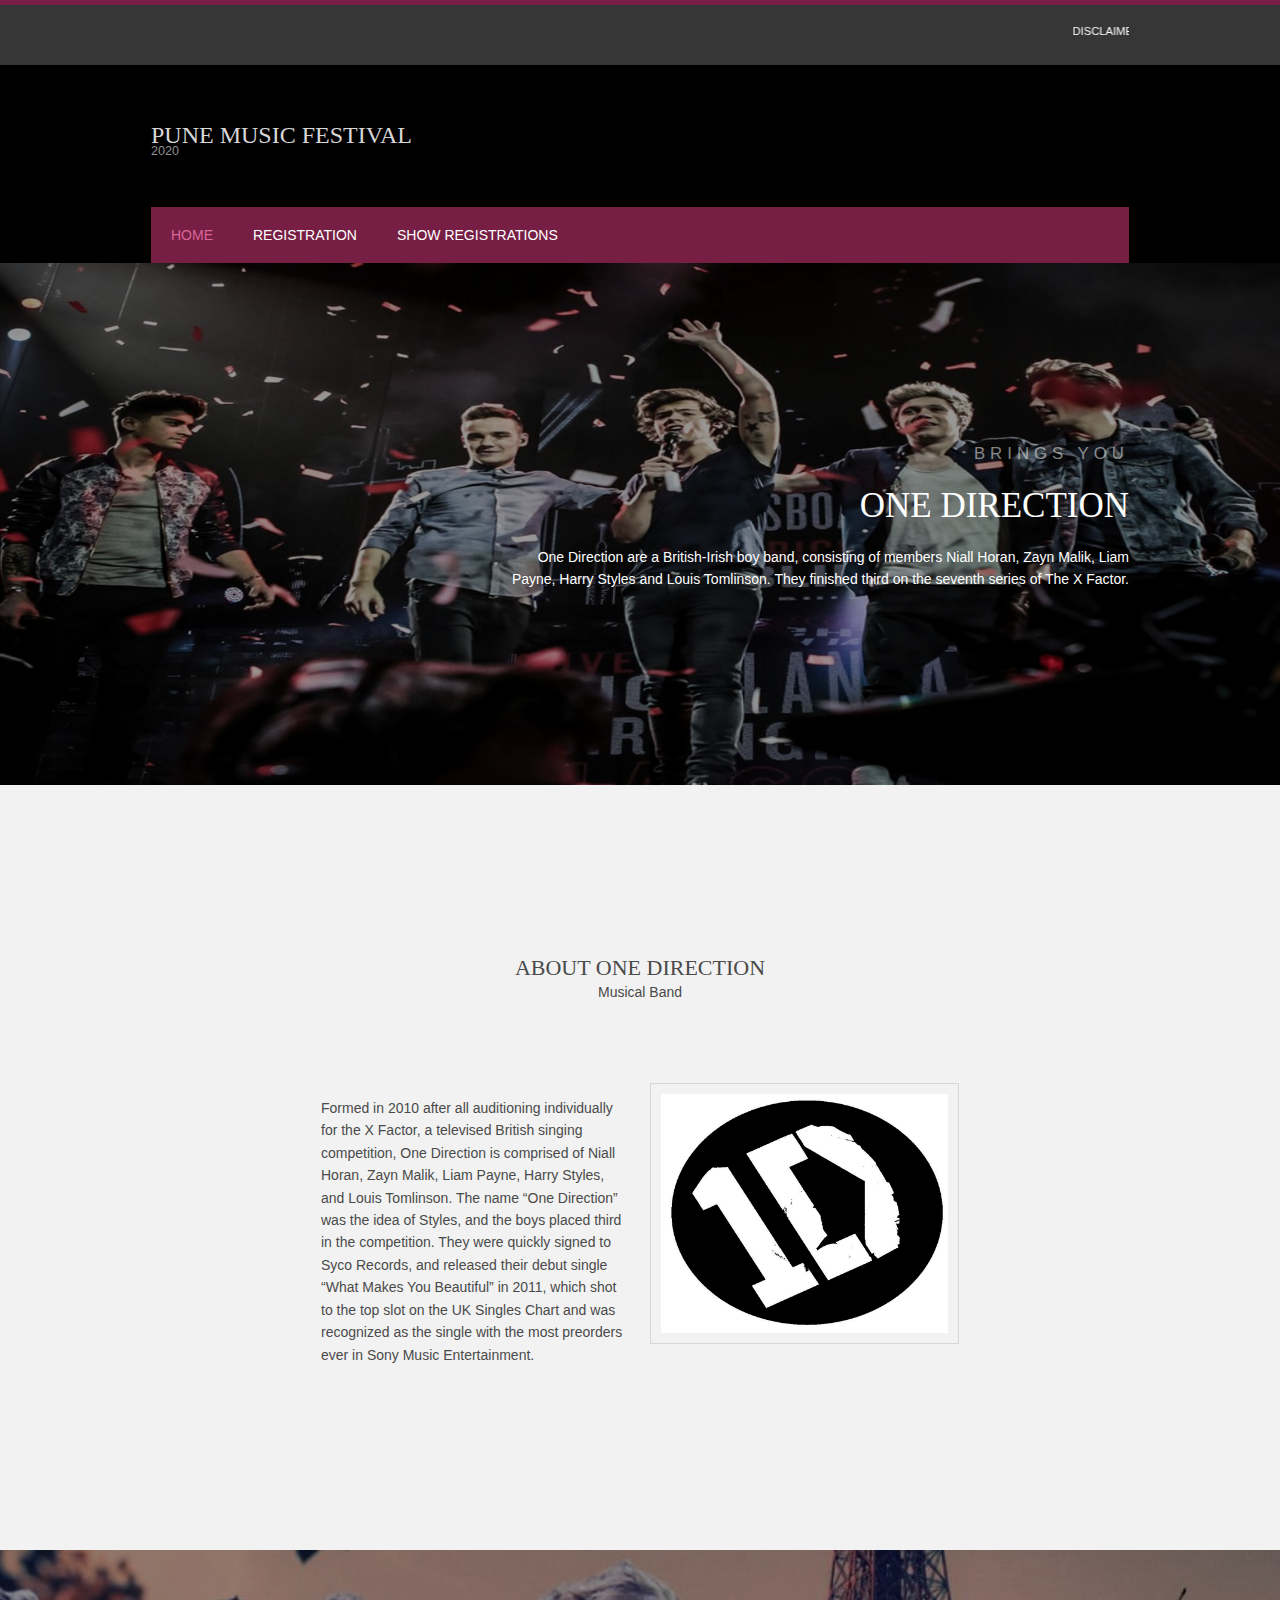
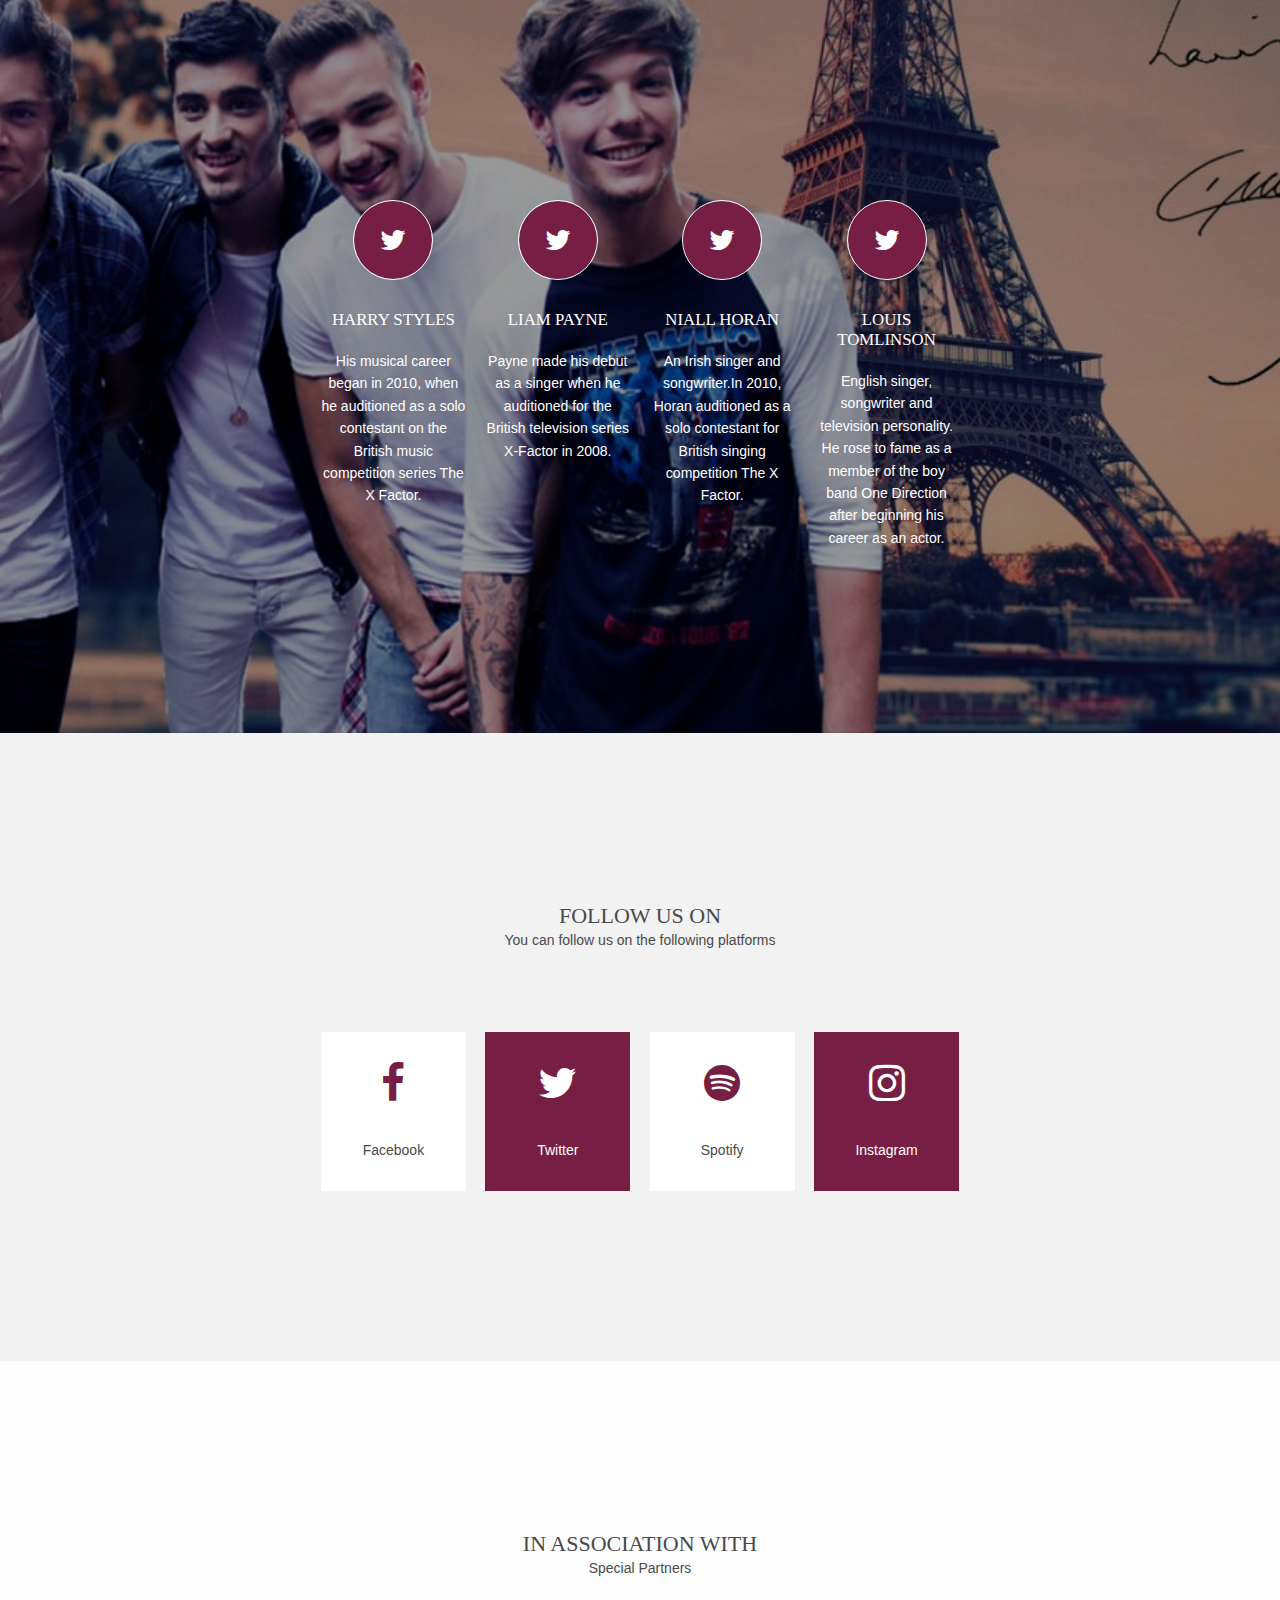
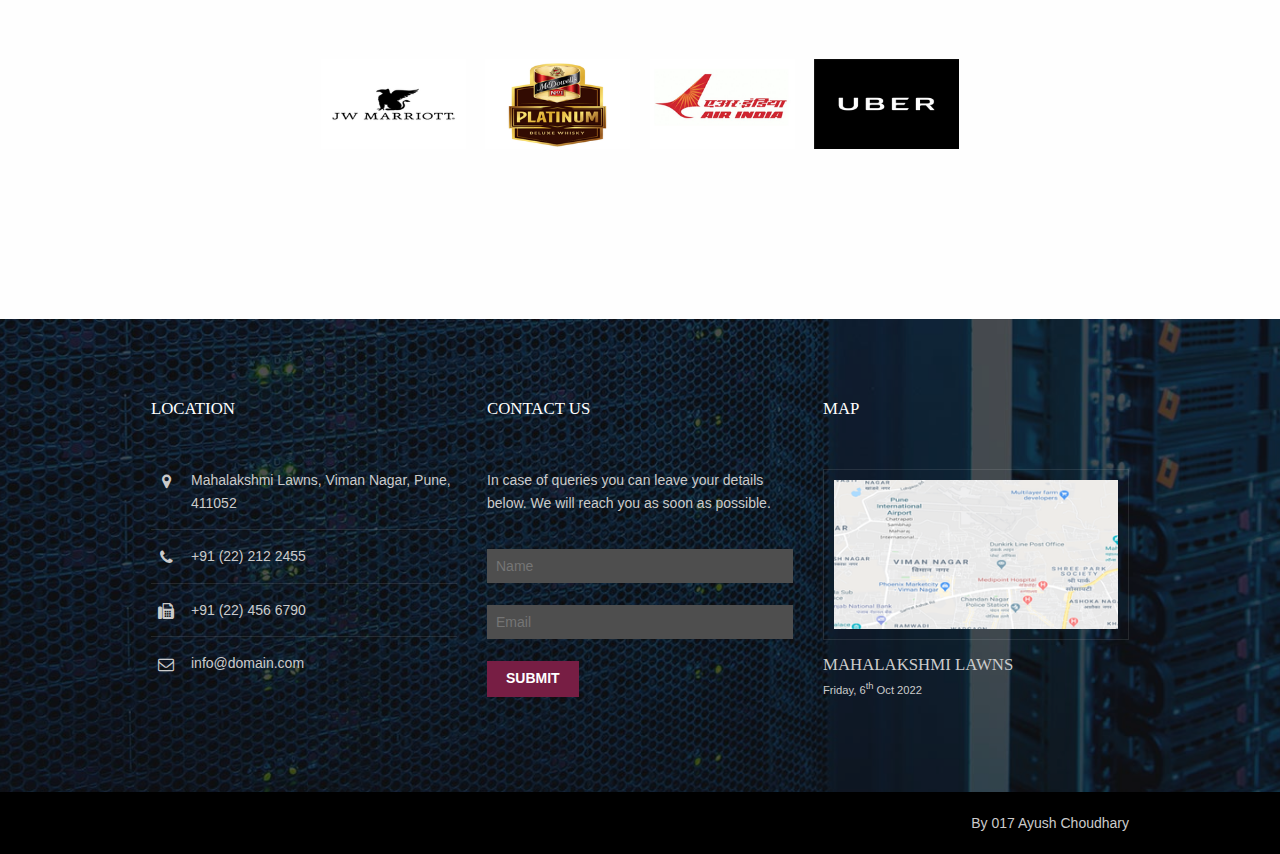
==== index.html @ a7604d1d "Initial commit" ====
<!DOCTYPE html>

<html lang="">
<head>
<title>Pune Music Festival 2020</title>
<meta charset="utf-8">
<meta name="viewport" content="width=device-width, initial-scale=1.0, maximum-scale=1.0, user-scalable=no">
<link href="layout/styles/layout.css" rel="stylesheet" type="text/css" media="all">
</head>
<body id="top">
<!-- ################################################################################################ -->
<!-- ################################################################################################ -->
<!-- ################################################################################################ -->
<div class="wrapper row0">
  <div id="topbar" class="hoc clear"> 
    <!-- ################################################################################################ -->
    <div >
      <p><marquee> Disclaimer: This website was made for Educational purpose only.</marquee></p>
    </div>
    <!-- ################################################################################################ -->
  </div>
</div>
<!-- ################################################################################################ -->
<!-- ################################################################################################ -->
<!-- ################################################################################################ -->
<div class="wrapper row1">
  <header id="header" class="hoc clear"> 
    <!-- ################################################################################################ -->
    <div id="logo" class="fl_left">
      <h1><a href="index.html">Pune Music Festival</a></h1>
      <p>2020</p>
      
    </div>
    <div id="quickinfo" class="fl_right"> </div>
      
    
    <!-- ################################################################################################ -->
  </header>
  <nav id="mainav" class="hoc clear"> 
    <!-- ################################################################################################ -->
    <ul class="clear">
      <li class="active"><a href="index.html">Home</a></li>
      <li><a  href="pages/registrations.html">Registration</a>
      </li>
      <li><a href="pages/showreg.html">Show Registrations</a></li>
    </ul>
    <!-- ################################################################################################ -->
  </nav>
</div>
<!-- ################################################################################################ -->
<!-- ################################################################################################ -->
<!-- ################################################################################################ -->
<div class="wrapper bgded overlay" style="background-image:url('images/demo/backgrounds/01.jpg');">
  <div id="pageintro" class="hoc clear"> 
    <!-- ################################################################################################ -->
    <article>
      <p>Brings you</p>
      <h3 class="heading">One Direction</h3>
      <p>One Direction are a British-Irish boy band, consisting of members Niall Horan, Zayn Malik, Liam Payne, Harry Styles and Louis Tomlinson. They finished third on the seventh series of The X Factor.</p>
    </article>
    <!-- ################################################################################################ -->
  </div>
</div>
<!-- ################################################################################################ -->
<!-- ################################################################################################ -->
<!-- ################################################################################################ -->
<div class="wrapper row3">
  <main class="hoc container clear"> 
    <!-- main body -->
    <!-- ################################################################################################ -->
    <div class="sectiontitle">
      <h6 class="heading">About One Direction</h6>
      <p>Musical Band</p>
    </div>
    <div class="group">
      <div class="one_half first">
        <p>Formed in 2010 after all auditioning individually for the X Factor, a televised British singing competition, One Direction is comprised of Niall Horan, Zayn Malik, Liam Payne, Harry Styles, and Louis Tomlinson. The name “One Direction” was the idea of Styles, and the boys placed third in the competition. They were quickly signed to Syco Records, and released their debut single “What Makes You Beautiful” in 2011, which shot to the top slot on the UK Singles Chart and was recognized as the single with the most preorders ever in Sony Music Entertainment.</p>
      </div>
      <div class="one_half"><img class="inspace-10 borderedbox" src="images/demo/1Dlogo.png" alt=""></div>
    </div>
      
    <!-- ################################################################################################ -->
    <!-- / main body -->
    <div class="clear"></div>
  </main>
</div>
<!-- ################################################################################################ -->
<!-- ################################################################################################ -->
<!-- ################################################################################################ -->
<div class="wrapper bgded overlay" style="background-image:url('images/demo/backgrounds/02.jpg');">
  <section class="hoc container clear"> 
    <!-- ################################################################################################ -->
    <div class="sectiontitle">
      <h6 class="heading">  </h6>
    </div>
    <ul class="nospace group center">
      <li class="one_quarter first">
        <article><a href="https://twitter.com/Harry_Styles" target="_blank"><i class="icon btmspace-30 fa fa-twitter"></i></a>
          <h6 class="heading font-x1">Harry Styles</h6>
          <p>His musical career began in 2010, when he auditioned as a solo contestant on the British music competition series The X Factor.</p>
        </article>
      </li>
      <li class="one_quarter">
        <article><a href="https://twitter.com/LiamPayne" target="_blank"><i class="icon btmspace-30 fa fa-twitter"></i></a>
          <h6 class="heading font-x1">Liam Payne</h6>
          <p>Payne made his debut as a singer when he auditioned for the British television series X-Factor in 2008.</p>
        </article>
      </li>
      <li class="one_quarter">
        <article><a href="https://twitter.com/NiallOfficial" target="_blank"><i class="icon btmspace-30 fa fa-twitter"></i></a>
          <h6 class="heading font-x1">Niall Horan</h6>
          <p>An Irish singer and songwriter.In 2010, Horan auditioned as a solo contestant for British singing competition The X Factor.</p>
        </article>
      </li>
      <li class="one_quarter">
        <article><a href="https://twitter.com/Louis_Tomlinson" target="_blank"><i class="icon btmspace-30 fa fa-twitter"></i></a>
          <h6 class="heading font-x1">Louis Tomlinson</h6>
          <p>English singer, songwriter and television personality. He rose to fame as a member of the boy band One Direction after beginning his career as an actor.</p>
        </article>
      </li>
    </ul>
    <!-- ################################################################################################ -->
  </section>
</div>
<!-- ################################################################################################ -->
<!-- ################################################################################################ -->
<!-- ################################################################################################ -->
<div class="wrapper row3">
  <section class="hoc container clear"> 
    <!-- ################################################################################################ -->
    <div class="sectiontitle">
      <h6 class="heading">Follow Us On</h6>
      <p>You can follow us on the following platforms</p>
    </div>
    <ul class="nospace group services">
      <li class="one_quarter first">
        <article class="inverse"><a href="https://www.facebook.com/onedirectionmusic/" target="_blank"><i class="fa fa-3x fa-facebook"></i></a>
          <h6 class="heading font-x1"><a href="#"> </a></h6>
          <p>Facebook</p>
        </article>
      </li>
      <li class="one_quarter">
        <article><a href="https://twitter.com/onedirection" target="_blank"><i class="fa fa-3x fa-twitter"></i></a>
          <h6 class="heading font-x1"><a href="#"> </a></h6>
          <p>Twitter</p>
        </article>
      </li>
      <li class="one_quarter">
        <article class="inverse"><a href="https://open.spotify.com/artist/4AK6F7OLvEQ5QYCBNiQWHq" target="_blank"><i class="fa fa-3x fa-spotify"></i></a>
          <h6 class="heading font-x1"><a href="#"> </a></h6>
          <p>Spotify</p>
        </article>
      </li>
      <li class="one_quarter">
        <article><a href="https://www.instagram.com/onedirection/" target="_blank"><i class="fa fa-3x fa-instagram"></i></a>
          <h6 class="heading font-x1"><a href="#"> </a></h6>
          <p>Instagram</p>
        </article>
      </li>
    </ul>
    <!-- ################################################################################################ -->
  </section>
</div>
<!-- ################################################################################################ -->
<!-- ################################################################################################ -->
<!-- ################################################################################################ -->
<div class="wrapper row2">
  <figure class="hoc container clear"> 
    <!-- ################################################################################################ -->
    <figcaption class="sectiontitle">
      <h6 class="heading">In Association With</h6>
      <p>Special Partners</p>
    </figcaption>
    <ul class="nospace group">
      <li class="one_quarter first"><a href="https://www.marriott.com/default.mi" target="_blank"><img src="images/demo/jw.png" alt=""></a></li>
      <li class="one_quarter"><a href="https://www.diageoindia.com/brands/brand-profiles/mcdowell-s-no-1/" target="_blank"><img src="images/demo/mcd.png" alt=""></a></li>
      <li class="one_quarter"><a href="http://www.airindia.in/" target="_blank"><img src="images/demo/air.png" alt=""></a></li>
      <li class="one_quarter"><a href="https://www.uber.com/in/en/" target="_blank"><img src="images/demo/uber.png" alt=""></a></li>
    </ul>
    <!-- ################################################################################################ -->
  </figure>
</div>
<!-- ################################################################################################ -->
<!-- ################################################################################################ -->
<!-- ################################################################################################ -->
<div class="wrapper row4 bgded overlay" style="background-image:url('images/demo/backgrounds/03.jpg');">
  <footer id="footer" class="hoc clear"> 
    <!-- ################################################################################################ -->
    <div class="one_third first">
      <h6 class="heading">Location</h6>
      <ul class="nospace btmspace-30 linklist contact">
        <li><i class="fa fa-map-marker"></i>
          <address>
          Mahalakshmi Lawns, Viman Nagar, Pune, 411052
          </address>
        </li>
        <li><i class="fa fa-phone"></i> +91 (22) 212 2455</li>
        <li><i class="fa fa-fax"></i> +91 (22) 456 6790</li>
        <li><i class="fa fa-envelope-o"></i> info@domain.com</li>
      </ul>
    </div>
    <div class="one_third">
      <h6 class="heading">Contact Us</h6>
      <p class="nospace btmspace-30">In case of queries you can leave your details below. We will reach you as soon as possible.</p>
      <form method="post" action="#">
        <fieldset>
          <legend>Newsletter:</legend>
          <input class="btmspace-15" type="text" value="" placeholder="Name">
          <input class="btmspace-15" type="text" value="" placeholder="Email">
          <button type="submit" value="submit">Submit</button>
        </fieldset>
      </form>
    </div>
    <div class="one_third">
      <h6 class="heading">Map</h6>

      <figure><a href="https://goo.gl/maps/NwSDsYPN89PjgBsy9" target="_blank"><img class="borderedbox inspace-10 btmspace-15" src="images/demo/map.png" alt=""></a>
        <figcaption>
          <h6 class="nospace font-x1"><a>Mahalakshmi Lawns</a></h6>
          <time class="font-xs block btmspace-10" datetime="2022-10-06">Friday, 6<sup>th</sup> Oct 2022</time>
        </figcaption>
      </figure>
    </div>
    <!-- ################################################################################################ -->
  </footer>
</div>
<!-- ################################################################################################ -->
<!-- ################################################################################################ -->
<!-- ################################################################################################ -->
<div class="wrapper row5">
  <div id="copyright" class="hoc clear"> 
    <!-- ################################################################################################ -->

    <p class="fl_right">By <a target="_blank" href="http://www.github.com/ayushchy" title="GitHub">017 Ayush Choudhary</a></p>
    <!-- ################################################################################################ -->
  </div>
</div>
<!-- ################################################################################################ -->
<!-- ################################################################################################ -->
<!-- ################################################################################################ -->
<a id="backtotop" href="#top"><i class="fa fa-chevron-up"></i></a>

<!-- JAVASCRIPTS  USED -->
<script src="layout/scripts/jquery.min.js"></script>
<script src="layout/scripts/jquery.backtotop.js"></script>
<script src="layout/scripts/jquery.mobilemenu.js"></script>
<script src="../layout/scripts/table.js"></script>


</body>
</html>
---- layout/styles/layout.css ----
@charset "utf-8";


@import url("font-awesome.min.css");
@import url("framework.css");


.row0{border-top:5px solid;}
.row1, .row1 a{}
.row2, .row2 a{}
.row3, .row3 a{}
.row4, .row4 a{}
.row5, .row5 a{}



#topbar{padding:15px 0; font-size:.8rem; text-transform:uppercase;}

#topbar *{margin:0; padding:0; list-style:none;}
#topbar ul li{display:inline-block; margin-right:10px; padding-right:15px; border-right:1px solid;}
#topbar ul li:last-child{margin-right:0; padding-right:0; border-right:none;}
#topbar i{margin:0 5px 0 0; line-height:normal;}



#header{padding:50px 0;}

#header #logo *{margin:0; padding:0; line-height:1;}
#header #logo h1{margin-top:8px; font-size:24px;}
#header #logo p{margin-top:-2px; font-size:.9rem; text-transform:lowercase;}

#header #quickinfo{font-size:.8rem; text-transform:uppercase;}
#header #quickinfo li{margin-right:50px;}
#header #quickinfo li:last-child{margin-right:0;}
#header #quickinfo strong{display:block; margin:0 0 -5px 0; padding:0; font-size:.9rem;}
#header #quickinfo br{display:none;}



#pageintro{padding:180px 0; text-align:right;}

#pageintro article{display:block; float:right; max-width:65%;}
#pageintro .heading{margin-bottom:20px; font-size:2.5rem;}
#pageintro p:first-of-type{margin:0 0 20px 0; text-transform:uppercase; font-size:1.2rem; letter-spacing:5px;}
#pageintro footer{margin-top:50px;}




.container{padding:80px 0;}


.container .content{}

.sectiontitle{display:block; max-width:60%; margin:0 auto 80px; text-align:center;}
.sectiontitle *{margin:0;}

.services{text-align:center;}
.services li article{padding:30px 20px;}
.services li article *{margin:0; padding:0;}
.services li article i{margin-bottom:20px;}
.services li article .heading{margin-bottom:15px; font-size:1.2rem;}

#comments ul{margin:0 0 40px 0; padding:0; list-style:none;}
#comments li{margin:0 0 10px 0; padding:15px;}
#comments .avatar{float:right; margin:0 0 10px 10px; padding:3px; border:1px solid;}
#comments address{font-weight:bold;}
#comments time{font-size:smaller;}
#comments .comcont{display:block; margin:0; padding:0;}
#comments .comcont p{margin:10px 5px 10px 0; padding:0;}

#comments form{display:block; width:100%;}
#comments input, #comments textarea{width:100%; padding:10px; border:1px solid;}
#comments textarea{overflow:auto;}
#comments div{margin-bottom:15px;}
#comments input[type="submit"], #comments input[type="reset"]{display:inline-block; width:auto; min-width:150px; margin:0; padding:8px 5px; cursor:pointer;}


.container .sidebar{}

.sidebar .sdb_holder{margin-bottom:50px;}
.sidebar .sdb_holder:last-child{margin-bottom:0;}




#footer{padding:80px 0;}

#footer .heading{margin-bottom:50px; font-size:1.2rem;}

#footer .linklist li{display:block; margin-bottom:15px; padding:0 0 15px 0; border-bottom:1px solid;}
#footer .linklist li:last-child{margin:0; padding:0; border:none;}
#footer .linklist li::before, #footer .linklist li::after{display:table; content:"";}
#footer .linklist li, #footer .linklist li::after{clear:both;}

#footer .contact{}
#footer .contact.linklist li, #footer .contact.linklist li:last-child{position:relative; padding-left:40px;}
#footer .contact li *{margin:0; padding:0; line-height:1.6;}
#footer .contact li i{display:block; position:absolute; top:0; left:0; width:30px; font-size:16px; text-align:center;}

#footer input, #footer button{border:1px solid;}
#footer input{display:block; width:100%; padding:8px;}
#footer button{padding:8px 18px 10px; text-transform:uppercase; font-weight:700; cursor:pointer;}



#copyright{padding:20px 0;}
#copyright *{margin:0; padding:0;}



*, *::before, *::after{transition:all .3s ease-in-out;}
#mainav form *{transition:none !important;}





nav ul, nav ol{margin:0; padding:0; list-style:none;}

#mainav, #breadcrumb, .sidebar nav{line-height:normal;}
#mainav .drop::after, #mainav li li .drop::after, #breadcrumb li a::after, .sidebar nav a::after{position:absolute; font-family:"FontAwesome"; font-size:10px; line-height:10px;}


#mainav{}
#mainav ul{text-transform:uppercase;}
#mainav ul ul{z-index:9999; position:absolute; width:180px; text-transform:none; text-align:left;}
#mainav ul ul ul{left:180px; top:0;}
#mainav li{display:block; float:left; position:relative; margin:0; padding:0;}
#mainav li:last-child{margin-right:0;}
#mainav li li{width:100%; margin:0;}
#mainav li a{display:block; padding:20px;}
#mainav li li a{border:solid; border-width:0 0 1px 0;}
#mainav .drop{padding-left:15px;}
#mainav li li a, #mainav li li .drop{display:block; margin:0; padding:10px 15px;}
#mainav .drop::after, #mainav li li .drop::after{content:"\f0d7";}
#mainav .drop::after{top:25px; left:5px;}
#mainav li li .drop::after{top:15px; left:5px;}
#mainav ul ul{visibility:hidden; opacity:0;}
#mainav ul li:hover > ul{visibility:visible; opacity:1;}

#mainav form{display:none; margin:0; padding:0;}
#mainav form select, #mainav form select option{display:block; cursor:pointer; outline:none;}
#mainav form select{width:100%; padding:5px; border:none;}
#mainav form select option{margin:5px; padding:0; border:none;}


#breadcrumb{padding:120px 0 30px;}
#breadcrumb ul{margin:0 0 30px 0; padding:0 0 8px 0; list-style:none; text-transform:uppercase; border-bottom:1px solid;}
#breadcrumb li{display:inline-block; margin:0 6px 0 0; padding:0;}
#breadcrumb li a{display:block; position:relative; margin:0; padding:0 12px 0 0; font-size:12px;}
#breadcrumb li a::after{top:3px; right:0; content:"\f101";}
#breadcrumb li:last-child a{margin:0; padding:0; font-weight:700;}
#breadcrumb li:last-child a::after{display:none;}
#breadcrumb .heading{margin:0; font-size:2rem;}


.sidebar nav{display:block; width:100%;}
.sidebar nav li{margin:0 0 3px 0; padding:0;}
.sidebar nav a{display:block; position:relative; margin:0; padding:5px 10px 5px 15px; text-decoration:none; border:solid; border-width:0 0 1px 0;}
.sidebar nav a::after{top:9px; left:5px; content:"\f101";}
.sidebar nav ul ul a{padding-left:35px;}
.sidebar nav ul ul a::after{left:25px;}
.sidebar nav ul ul ul a{padding-left:55px;}
.sidebar nav ul ul ul a::after{left:45px;}


.pagination{display:block; width:100%; text-align:center; clear:both;}
.pagination li{display:inline-block; margin:0 2px 0 0;}
.pagination li:last-child{margin-right:0;}
.pagination a, .pagination strong{display:block; padding:8px 11px; border:1px solid; background-clip:padding-box; font-weight:normal;}


#backtotop{z-index:999; display:inline-block; position:fixed; visibility:hidden; bottom:20px; right:20px; width:36px; height:36px; line-height:36px; font-size:16px; text-align:center; opacity:.2;}
#backtotop i{display:block; width:100%; height:100%; line-height:inherit;}
#backtotop.visible{visibility:visible; opacity:.5;}
#backtotop:hover{opacity:1;}



table, th, td{border:1px solid; border-collapse:collapse; vertical-align:top;}
table, th{table-layout:auto;}
table{width:100%; margin-bottom:15px;}
th, td{padding:5px 8px;}
td{border-width:0 1px;}



#gallery{display:block; width:100%; margin-bottom:50px;}
#gallery figure figcaption{display:block; width:100%; clear:both;}
#gallery li{margin-bottom:30px;}






body{color:#4A4A4A; background-color:#FFFFFF;}
a{color:#771E44;}
a:active, a:focus{background:transparent;}
hr, .borderedbox{border-color:#D7D7D7;}
label span{color:#FF0000; background-color:inherit;}
input:focus, textarea:focus, *:required:focus{border-color:#771E44;}
.overlay{color:#FFFFFF; background-color:inherit;}
.overlay::after{color:inherit; background-color:rgba(0,0,0,.4);}

.btn, .btn.inverse:hover{color:#FFFFFF; background-color:#771E44; border-color:#771E44;}
.btn:hover, .btn.inverse{color:inherit; background-color:transparent; border-color:inherit;}

.icon{color:#FFFFFF; background-color:#771E44; border-color:inherit;}
.icon:hover{color:#771E44; background-color:#FFFFFF;}



.row0, .row0 a{color:#FFFFFF; background-color:#363636;}
.row0{border-color:#771E44;}
.row1{color:#8F8F8F; background-color:#000000;}
.row2{color:#4A4A4A; background-color:#FEFEFE;}
.row3{color:#4A4A4A; background-color:#F2F2F2;}
.row4, .row4 a{color:#CBCBCB;}
.row5, .row5 a{color:#CBCBCB; background-color:#000000;}



#topbar, #topbar ul li{border-color:rgba(255,255,255,.2);}
#topbar > div:last-of-type li:first-child a{color:#DA6798;}


#header a{color:inherit;}
#header #logo a{color:#D7D7D7;}



#pageintro p:first-of-type{color:rgba(255,255,255,.5);}


.services li article, .services li .inverse:hover{color:#FFFFFF; background-color:#771E44;}
.services li article a, .services li .inverse:hover > a{color:inherit;}
.services li article:hover, .services li .inverse{color:inherit; background-color:#FFFFFF;}
.services li article:hover > a, .services li .inverse > a{color:#771E44;}



#footer .heading{color:#FFFFFF;}
#footer hr, #footer .borderedbox, #footer .linklist li{border-color:rgba(255,255,255,.1);}

#footer input, #footer button{border-color:transparent;}
#footer input{color:#FFFFFF; background-color:#4E4E4E;}
#footer input:focus{border-color:#771E44;}
#footer button{color:#FFFFFF; background-color:#771E44;}



#mainav{color:#FFFFFF; background-color:#771E44;}
#mainav li a{color:inherit;}
#mainav .active a, #mainav a:hover, #mainav li:hover > a{color:#DA6798; background-color:inherit;}
#mainav li li a, #mainav .active li a{color:#FFFFFF; background-color:rgba(119,30,68,.5);/* #771E44 */ border-color:#771E44;}
#mainav li li:hover > a, #mainav .active .active > a{color:#FFFFFF; background-color:#771E44;}
#mainav form select{color:#FFFFFF; background-color:#000000;}

#breadcrumb ul{border-color:rgba(255,255,255,.1);}
#breadcrumb a{color:rgba(255,255,255,.6); background-color:inherit;}
#breadcrumb li:last-child a{}

.container .sidebar nav a{color:inherit; border-color:#D7D7D7;}
.container .sidebar nav a:hover{color:#771E44;}

.pagination a, .pagination strong{border-color:#D7D7D7;}
.pagination .current *{color:#FFFFFF; background-color:#771E44;}

#backtotop{color:#FFFFFF; background-color:#771E44;}



table, th, td, #comments .avatar, #comments input, #comments textarea{border-color:#D7D7D7;}
#comments input:focus, #comments textarea:focus, #comments *:required:focus{border-color:#771E44;}
th{color:#FFFFFF; background-color:#373737;}
tr, #comments li, #comments input[type="submit"], #comments input[type="reset"]{color:inherit; background-color:#FBFBFB;}
tr:nth-child(even), #comments li:nth-child(even){color:inherit; background-color:#F7F7F7;}
table a, #comments a{background-color:inherit;}





@-ms-viewport{width:device-width;}



@media screen and (min-width:978px){
	.hoc{max-width:978px;}
}



@media screen and (max-width:900px){
	.hoc{max-width:90%;}

	#topbar{}

	#header{}

	#mainav{padding:15px;}
	#mainav ul{display:none;}
	#mainav form{display:block;}

	#breadcrumb{}

	.container{}
	#comments input[type="reset"]{margin-top:10px;}
	.pagination li{display:inline-block; margin:0 5px 5px 0;}

	#footer{}

	#copyright{}
	#copyright p:first-of-type{margin-bottom:10px;}
}


@media screen and (max-width:750px){
	.imgl, .imgr{display:inline-block; float:none; margin:0 0 10px 0;}
	.fl_left, .fl_right{display:block; float:none;}
	.one_half, .one_third, .two_third, .one_quarter, .two_quarter, .three_quarter{display:block; float:none; width:auto; margin:0 0 30px 0; padding:0;}
	.group .group > *:last-child, .clear .clear > *:last-child, .clear .group > *:last-child, .group .clear > *:last-child{margin-bottom:0;}/* Experimental - Needs more testing in different situations, stops double margin when stacking */

	#topbar{text-align:center;}
	#topbar > div:first-of-type > ul{margin-bottom:15px;}

	#header{text-align:center;}
	#header #logo{margin:0 0 30px 0;}

	#pageintro{padding:120px 0;}
	#pageintro article{max-width:none; text-align:left;}

	.sectiontitle{max-width:none; text-align:left;}

	#footer{padding-bottom:50px;}/* Not needed, just looks better */
}


@media screen and (max-width:450px){
	#topbar ul li{margin:2px; padding-right:0; border-right:none;}
}



@media screen and (max-width:650px){
	.scrollable{display:block; width:100%; margin:0 0 30px 0; padding:0 0 15px 0; overflow:auto; overflow-x:scroll;}
	.scrollable table{margin:0; padding:0; white-space:nowrap;}

	.inline li{display:block; margin-bottom:10px;}
	.pushright li{margin-right:0;}

	.font-x2{font-size:1.4rem;}
	.font-x3{font-size:1.6rem;}

	#header #quickinfo li{display:block; margin-right:0;}
}



* {box-sizing: border-box}


.container {
  padding: 170px;
}


input[type=text], input[type=text] {
  width: 50%;
  padding: 15px;
  margin: 5px 0 22px 0;
  display: inline-block;
  border: none;
  background: #f1f1f1;
}

input[type=text]:focus, input[type=text]:focus {
  background-color: #ddd;
  outline: none;
}


hr {
  border: 1px solid #f1f1f1;
  margin-bottom: 25px;
}

.registerbtn {
  background-color: #4CAF50;
  color: white;
  padding: 16px 20px;
  margin: 8px 0;
  border: none;
  cursor: pointer;
  width: 50%;
  opacity: 0.9;
}

.registerbtn:hover {
  opacity:1;
}
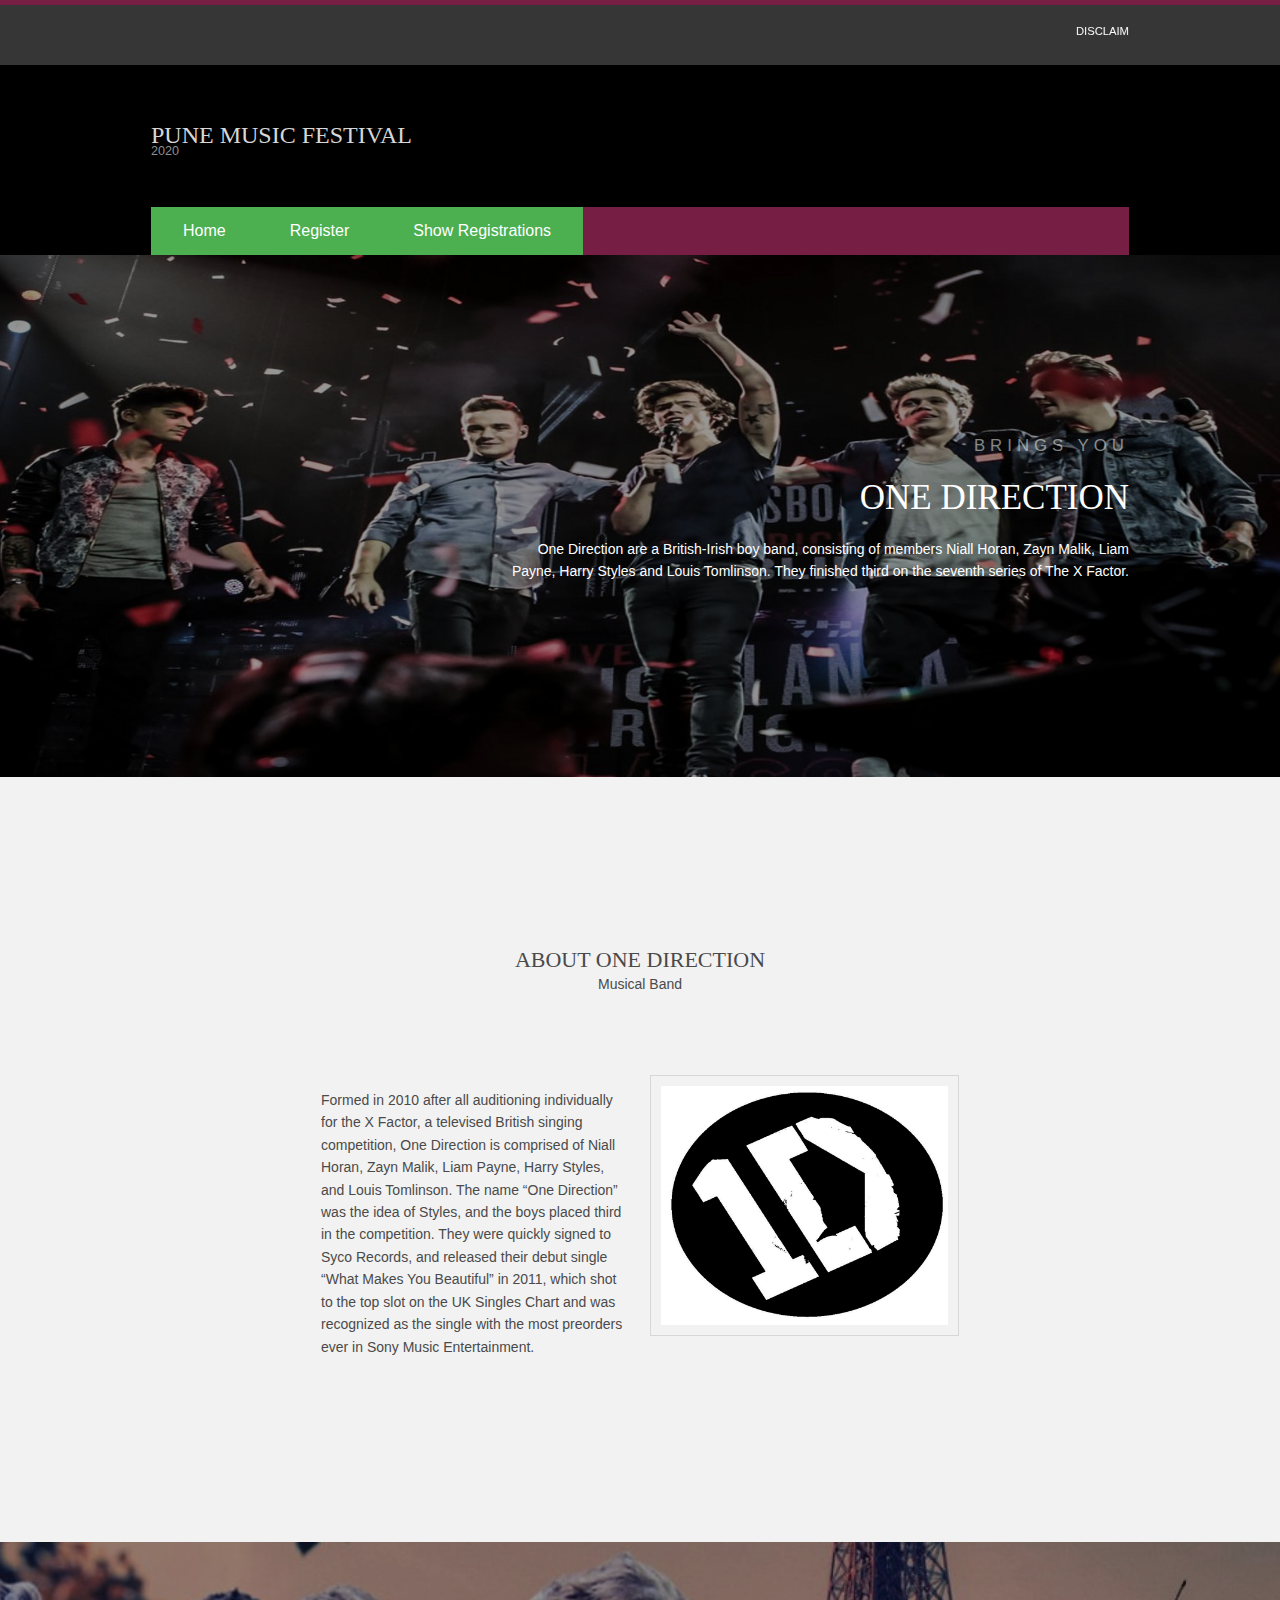
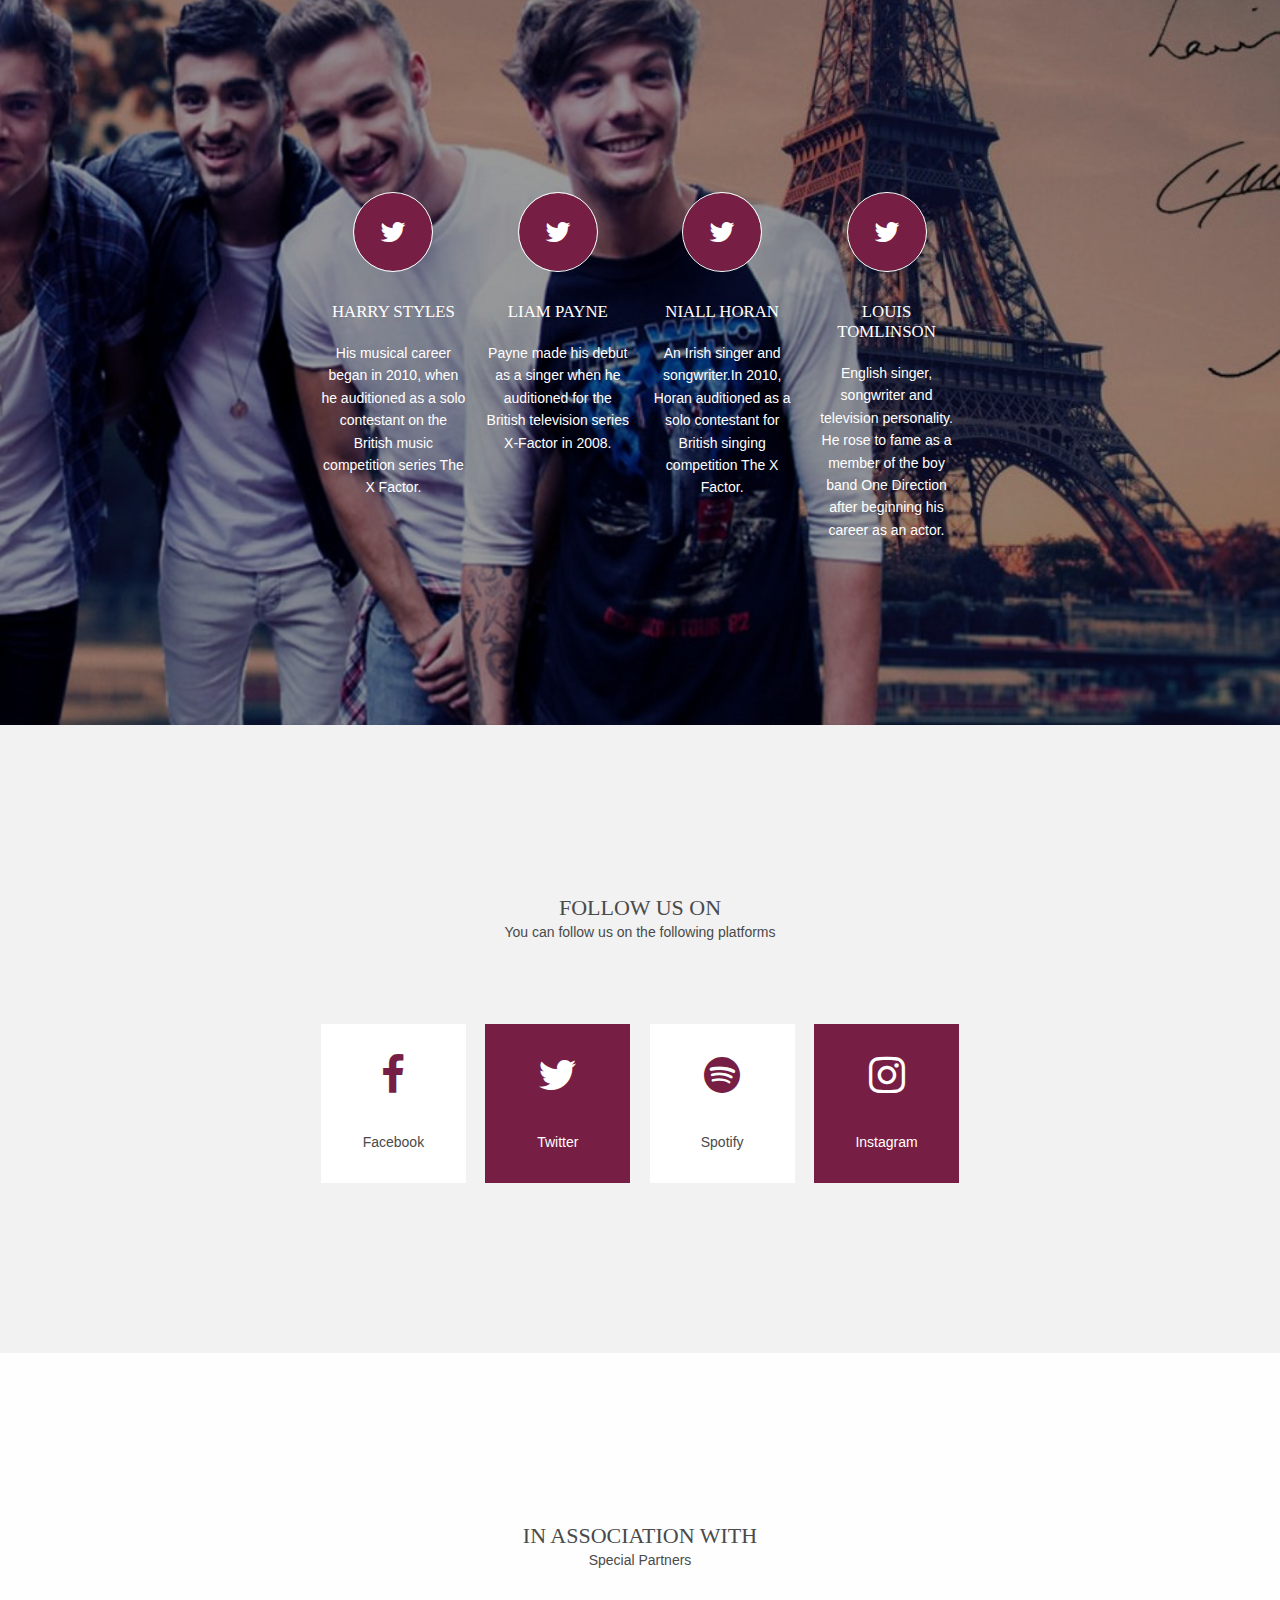
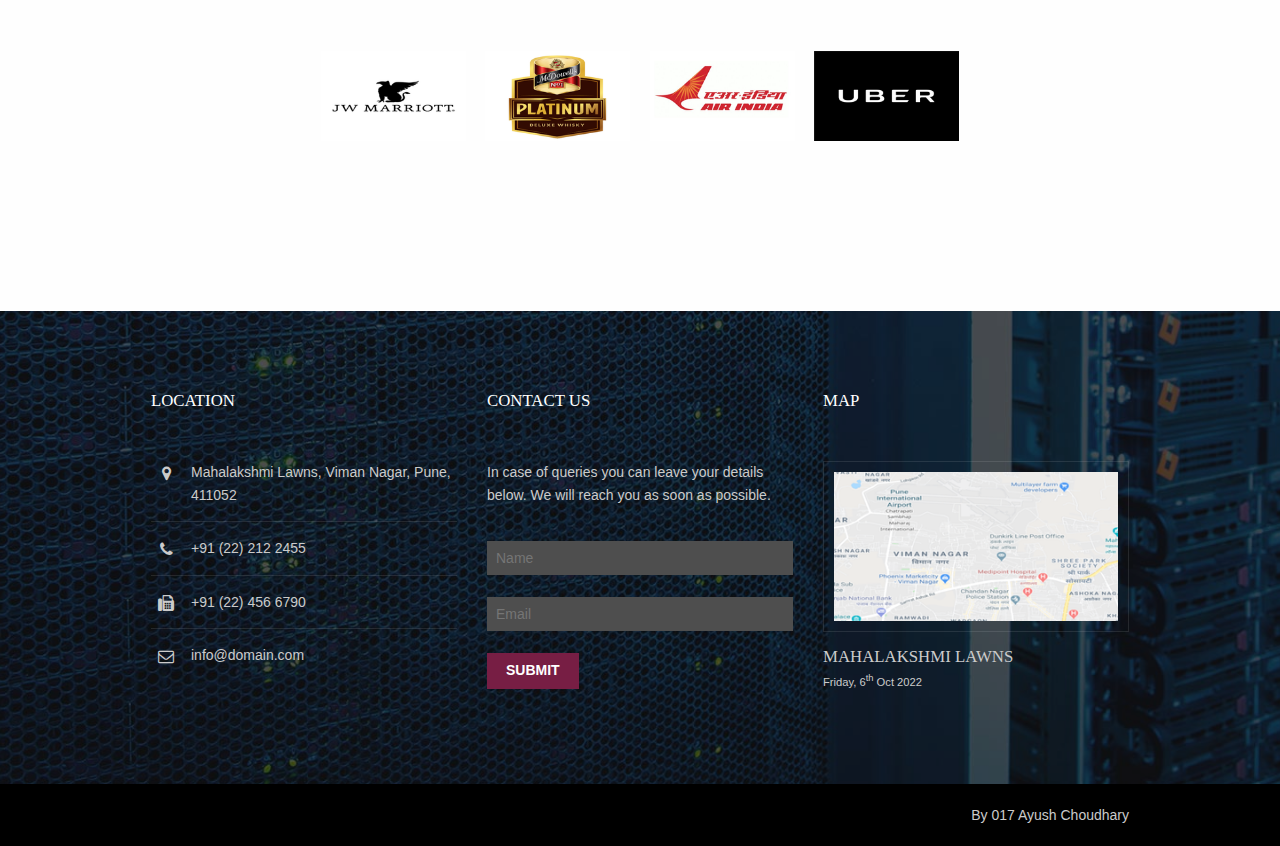
==== commit fae17475: "dd" ====
--- a/index.html
+++ b/index.html
@@ -3,11 +3,13 @@
 <html lang="">
 <head>
 <title>Pune Music Festival 2020</title>
+
 <meta charset="utf-8">
 <meta name="viewport" content="width=device-width, initial-scale=1.0, maximum-scale=1.0, user-scalable=no">
-<link href="layout/styles/layout.css" rel="stylesheet" type="text/css" media="all">
+<link href="layout/styles/layout.css" rel="stylesheet" type="text/css" >
 </head>
 <body id="top">
+  <script src="script.js"></script>
 <!-- ################################################################################################ -->
 <!-- ################################################################################################ -->
 <!-- ################################################################################################ -->
@@ -36,21 +38,92 @@
     
     <!-- ################################################################################################ -->
   </header>
-  <nav id="mainav" class="hoc clear"> 
-    <!-- ################################################################################################ -->
-    <ul class="clear">
-      <li class="active"><a href="index.html">Home</a></li>
-      <li><a  href="pages/registrations.html">Registration</a>
-      </li>
-      <li><a href="pages/showreg.html">Show Registrations</a></li>
-    </ul>
+  <nav id="mainav" class="hoc clear"><button style="background-color: #4CAF50; /* Green */
+  border: none;
+  color: white;
+  padding: 15px 32px;
+  text-align: center;
+  text-decoration: none;
+  display: inline-block;
+  font-size: 16px;" onclick="window.location.href='index.html'">Home</button><button style="background-color: #4CAF50; /* Green */
+  border: none;
+  color: white;
+  padding: 15px 32px;
+  text-align: center;
+  text-decoration: none;
+  display: inline-block;
+  font-size: 16px;" onclick="register()">Register</button><button style="background-color: #4CAF50; /* Green */
+  border: none;
+  color: white;
+  padding: 15px 32px;
+  text-align: center;
+  text-decoration: none;
+  display: inline-block;
+  font-size: 16px;" onclick="showr()">Show Registrations</button>
+    <!-- ################################################################################################ -->
+    
     <!-- ################################################################################################ -->
   </nav>
 </div>
 <!-- ################################################################################################ -->
 <!-- ################################################################################################ -->
 <!-- ################################################################################################ -->
-<div class="wrapper bgded overlay" style="background-image:url('images/demo/backgrounds/01.jpg');">
+<div id="form" class="container"  style="background-image:url('../images/demo/backgrounds/07.jpg'); display: none; " >
+
+
+
+
+  
+  <form id="forms">
+    <p>Please fill the following form to register yourself for the event:</p>
+    <hr>
+
+    <label for="name"><b>Name</b></label>
+    <input type="text" placeholder="Enter Name" name="name" id="name" required>
+
+    <label for="email"><b>Email</b></label>
+    <input type="text" placeholder="Enter Email" name="email" id="email" required>
+
+    <label for="contact"><b>Contact</b></label>
+    <input type="text" placeholder="Enter Contact Number" name="contact" id="contact" required>
+
+
+    <label for="payment"><b>Payment Method</b></label>
+    <select name="payment" id="payment">
+
+    <option value="debit">Debit Card</option>
+    <option value="credit">Credit Card</option>
+ 
+
+    <option value="gpay">Google Pay</option>
+    <option value="phonepe">Phone Pe</option>
+ 
+</select>
+    <button type="button"  onclick="tables()" class="registerbtn">Make Payment & Register</button>
+  
+
+</form>
+
+</div>
+  <div class="summary" id="ta" style="display: none;">
+    <h1>Registrations : </h1>
+     
+    <table id="table" class="table">
+      <tr>
+        <th>Filled on</th>
+        <th>Name</th>
+        <th>Email id</th>
+        <th>Contact No.</th>
+        <th>Payment Mode</th>
+      </tr>
+    </table>
+  
+</div>
+
+
+
+
+<div id="imk" class="wrapper bgded overlay" style="background-image:url('images/demo/backgrounds/01.jpg');">
   <div id="pageintro" class="hoc clear"> 
     <!-- ################################################################################################ -->
     <article>
@@ -61,9 +134,22 @@
     <!-- ################################################################################################ -->
   </div>
 </div>
-<!-- ################################################################################################ -->
-<!-- ################################################################################################ -->
-<!-- ################################################################################################ -->
+
+
+ 
+
+
+
+
+
+
+<!-- ################################################################################################ -->
+<!-- ################################################################################################ -->
+<!-- ################################################################################################ -->
+
+
+
+
 <div class="wrapper row3">
   <main class="hoc container clear"> 
     <!-- main body -->
@@ -240,11 +326,8 @@
 <!-- ################################################################################################ -->
 <a id="backtotop" href="#top"><i class="fa fa-chevron-up"></i></a>
 
-<!-- JAVASCRIPTS  USED -->
-<script src="layout/scripts/jquery.min.js"></script>
-<script src="layout/scripts/jquery.backtotop.js"></script>
-<script src="layout/scripts/jquery.mobilemenu.js"></script>
-<script src="../layout/scripts/table.js"></script>
+   
+
 
 
 </body>
